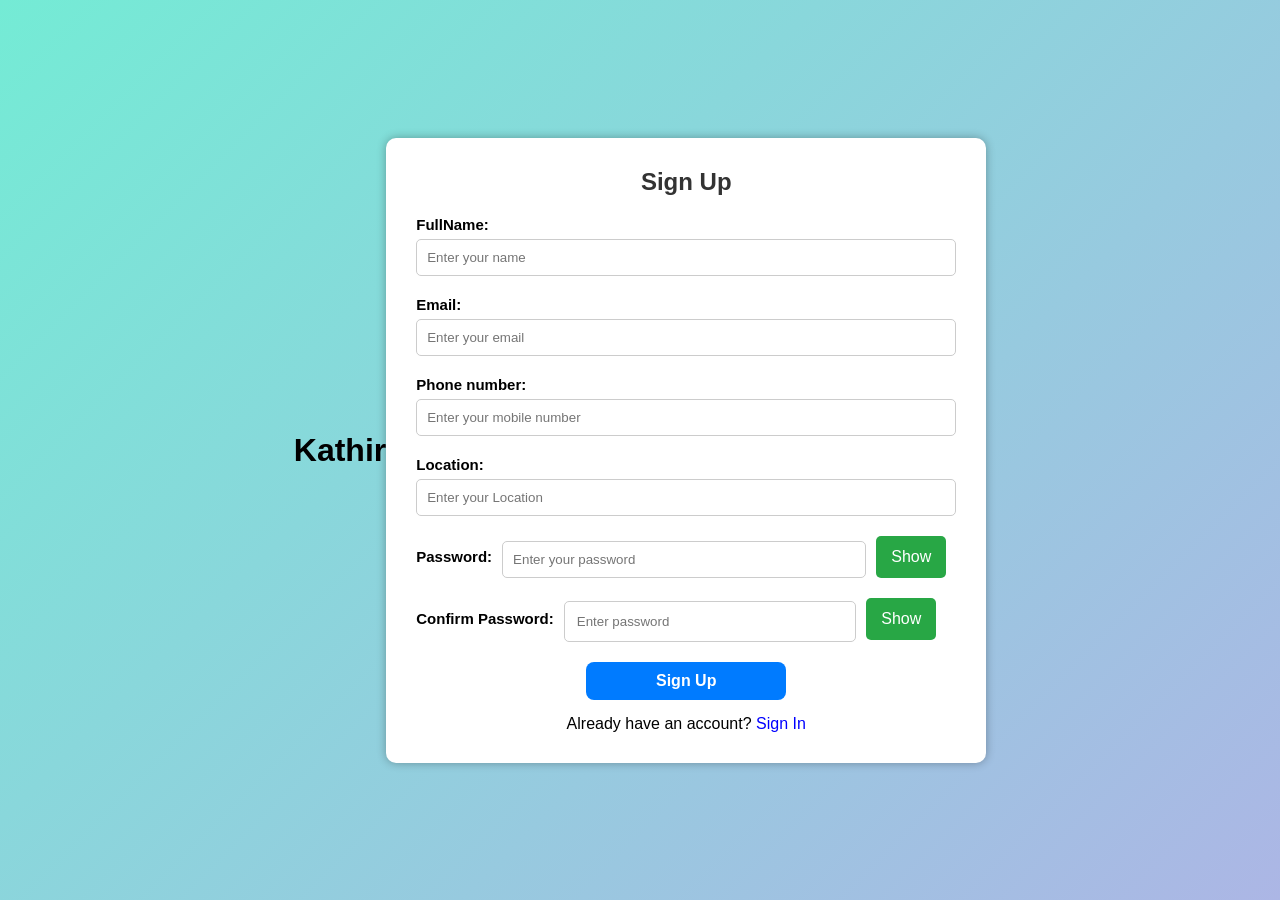
==== index.html @ 3285c73b "add html, css and js files" ====
<!DOCTYPE html>
<html lang="en">
<head>
    <meta charset="UTF-8">
    <meta name="viewport" content="width=device-width, initial-scale=1.0">
    <title>Sign Up</title>
    <link rel="stylesheet" href="css/index.css" type="text/css">
</head>
<body>
    <h1>Kathir</h1>
   <form id="signupform" onsubmit="return validateForm()">
    <h2>Sign Up</h2>
    <label>FullName:</label>
    <input type="text" id="fullname" name="fname" placeholder="Enter your name" value=""/>
    <span id="name-error" class="error-message"></span>
    <br>
    <label>Email:</label>
    <input type="email" id="email" name="email" placeholder="Enter your email" value=""/>
    <span id="email-error" class="error-message"></span>
    <br>
    <label>Phone number:</label>
    <input type="text" id="phone" name="phone" placeholder="Enter your mobile number" value=""/>
    <span id="phone-error" class="error-message"></span>
    <br>
    <label>Location:</label>
    <input type="text" id="location" name="location" placeholder="Enter your Location" value=""/>
    <span id="location-error" class="error-message"></span>
    <br>
    <div class="password-box">
    <label>Password:</label>
    <input type="password"id="pwd" name="pwd" placeholder="Enter your password" value=""/>
    <button type="button" onclick="togglePassword()">Show</button>
    <span id="password-error" class="error-message"></span>
    </div>
    <br>
    <div class="password-box">
    <label>Confirm Password:</label>
    <input type="password" id="cpwd"name="cpwd" placeholder="Enter password" value=""/>
    <button type="button" onclick="toggleConfirmPassword()">Show</button>
    <span id="confirm-error" class="error-message"></span>
    <br>
    </div>
    <div class="btn-container">
    <button type="submit" id="signupbtn">Sign Up</button>
</div>
    <p>
    Already have an account?
    <a href="SignIn.html">Sign In</a>
</p>
    </form>
    <script src="js/index.js"></script>
</body>
</html>
---- css/index.css ----
*{
    margin:0;
    padding:0;
    box-sizing:border-box;
    font-family:Arial, Helvetica, sans-serif;
}

body{
    background:linear-gradient(135deg,#74ebd5,#ACB6E5);
    display:flex;
    justify-content:center;
    align-items:center;
    min-height:100vh;
}

form{
    width:800px;
    background:white;
    padding:30px;
    border-radius:10px;
    box-shadow:0 0 10px rgba(0,0,0,0.3);
}

h2{
    text-align:center;
    margin-bottom:20px;
    color:#333;
}

label{
    font-weight:bold;
    font-size: 15px;
}

input{
    width:100%;
    padding:10px;
    margin-top:5px;
   
    border:1px solid #ccc;
    border-radius:5px;
}

button{
    width:auto;
    padding:10px;
    background:#007BFF;
    color:white;
    border:none;
    border-radius:5px;
    cursor:pointer;
    font-size:16px;
   
}

button:hover{
    background:#0056b3;
}

.error-message{
     display:block;
    margin-top:-8px;
    margin-bottom:10px;
    color:red;
    font-size:13px;
}

p{
    text-align:center;
    margin-top:15px;
}

a{
    text-decoration:none;
    color:blue;
}
#cpwd{
    width: 100%;
    padding: 12px;
    box-sizing: border-box;
}
.password-box{
    display:flex;
    gap:10px;
    align-items:center;
}

.password-box input{
    flex:1;
}

.password-box button{
    background:#28a745;
    width:70px;
    height:42px;
}
.password-box button:hover{
    background:#218838;
}

.btn-container{
    display: flex;
    justify-content: center;
    margin-top: 20px;
}

#signupbtn{
    width: 200px;
    padding: 10px;
    border-radius: 8px;
     font-weight:bold;
}
@media (max-width:768px)
{
    form{
        width:90%;
        padding:20px;
        margin: 30px;
    }

    h2{
        font-size:24px;
    }

    button{
        font-size:14px;
    }
    #cpwd{
        width:40%;
    }
    label{
    font-weight:bold;
    font-size: 13px;
}
.password-box input{
    flex:1;
    width:70px;
}


}
@media (min-width:769px) and (max-width:1024px)
{
    form{
        width:60%;
    }

    h2{
        font-size:28px;
    }
}
@media (min-width:1025px)
{
    form{
    max-width:600px;
    width:90%;

    }
    
}
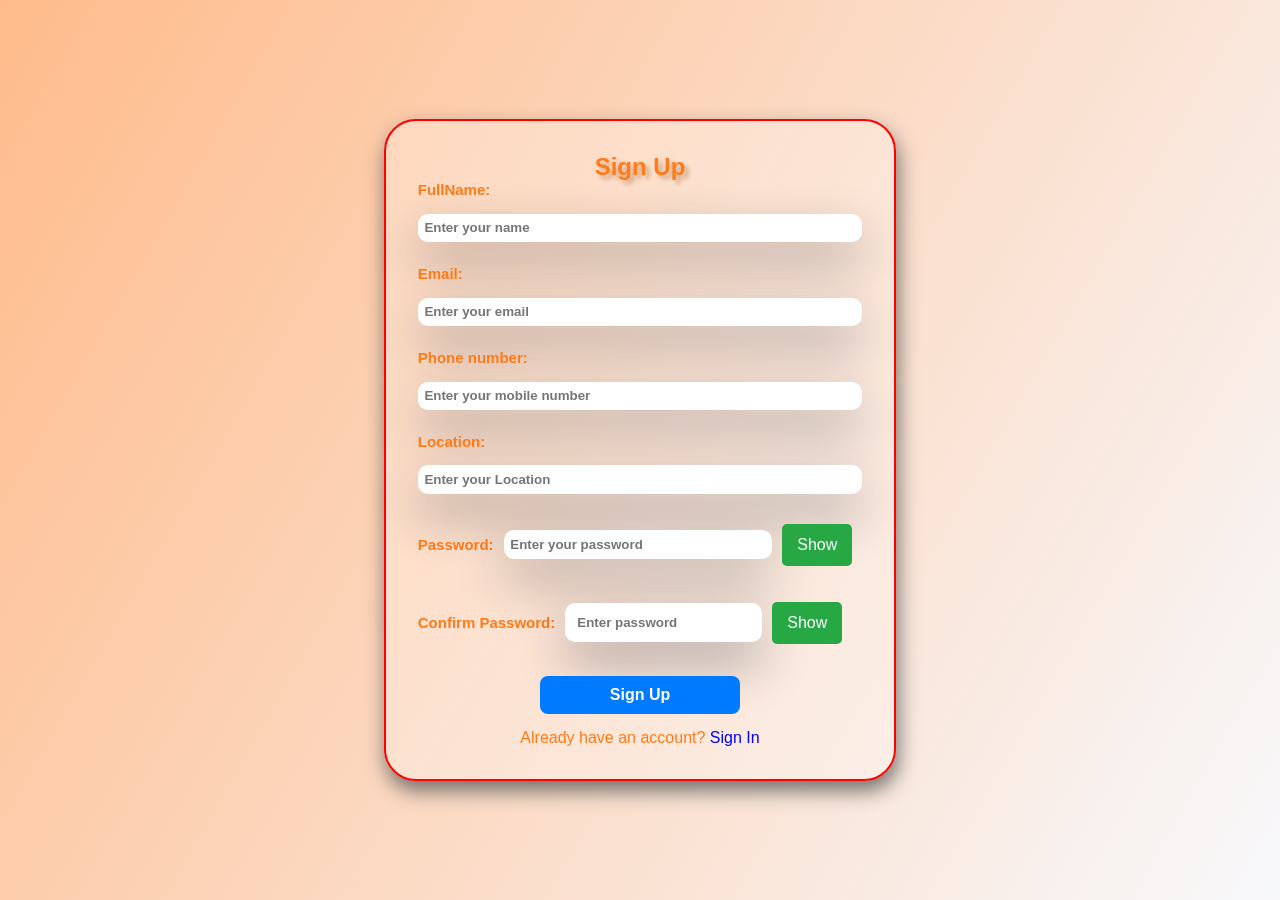
==== commit 62832ac7: "some changes ins css" ====
--- a/index.html
+++ b/index.html
@@ -7,7 +7,6 @@
     <link rel="stylesheet" href="css/index.css" type="text/css">
 </head>
 <body>
-    <h1>Kathir</h1>
    <form id="signupform" onsubmit="return validateForm()">
     <h2>Sign Up</h2>
     <label>FullName:</label>
--- a/css/index.css
+++ b/css/index.css
@@ -1,160 +1,182 @@
-*{
-    margin:0;
-    padding:0;
-    box-sizing:border-box;
-    font-family:Arial, Helvetica, sans-serif;
+* {
+  margin: 0;
+  padding: 0;
+  box-sizing: border-box;
+  font-family: Arial, Helvetica, sans-serif;
 }
 
-body{
-    background:linear-gradient(135deg,#74ebd5,#ACB6E5);
-    display:flex;
-    justify-content:center;
-    align-items:center;
-    min-height:100vh;
+body {
+  background: linear-gradient(135deg, #74ebd5, #acb6e5);
+  display: flex;
+  justify-content: center;
+  align-items: center;
+  min-height: 100vh;
+  background:
+    linear-gradient(
+      120deg,
+      rgba(255, 120, 24, 0.5),
+      rgba(246, 247, 251, 0.808)
+    ),
+    url(https://images.unsplash.com/photo-1507525428034-b723cf961d3e?auto=format&fit=crop&w=1600&q=80),
+    center / cover;
 }
 
-form{
-    width:800px;
-    background:white;
-    padding:30px;
-    border-radius:10px;
-    box-shadow:0 0 10px rgba(0,0,0,0.3);
+form {
+  /* width: 800px;
+  background: white;
+  padding: 30px;
+  border-radius: 10px;
+  box-shadow: 0 0 10px rgba(0, 0, 0, 0.3);
+  background-color: transparent; */
+
+  font-family: "Courier New", Courier, monospace;
+  padding: 2em;
+  border: 2px solid red;
+  color: #ff7a18;
+  background-color: rgba(255, 255, 255, 0.247);
+  border-radius: 2rem;
+  box-shadow: 2px 10px 20px #63615fe0;
+
 }
 
-h2{
-    text-align:center;
-    margin-bottom:20px;
-    color:#333;
+h2 {
+  /* text-align: center;
+  margin-bottom: 20px;
+  color: #333; */
+  text-align: center;
+  font-weight: bolder;
+  text-shadow: 4px 4px 4px #b98159a1;
 }
 
-label{
-    font-weight:bold;
-    font-size: 15px;
+label {
+  font-weight: bold;
+  font-size: 15px;
 }
 
-input{
-    width:100%;
-    padding:10px;
-    margin-top:5px;
-   
-    border:1px solid #ccc;
-    border-radius:5px;
+/* input {
+  width: 100%;
+  padding: 10px;
+  margin-top: 5px;
+
+  border: 1px solid #ccc;
+  border-radius: 5px;
+} */
+input[type] {
+  padding: 0.5em;
+  display: block;
+  width: 100%;
+  margin: 1em auto;
+  font-weight: bold;
+  box-shadow: 0 22px 50px rgba(20, 30, 55, 0.322);
+  border-radius: 10px;
+  color: #ff7a18;
+  outline: none;
+  border: none;
 }
 
-button{
-    width:auto;
-    padding:10px;
-    background:#007BFF;
-    color:white;
-    border:none;
-    border-radius:5px;
-    cursor:pointer;
-    font-size:16px;
-   
+button {
+  width: auto;
+  padding: 10px;
+  background: #007bff;
+  color: white;
+  border: none;
+  border-radius: 5px;
+  cursor: pointer;
+  font-size: 16px;
 }
 
-button:hover{
-    background:#0056b3;
+button:hover {
+  background: #0056b3;
 }
 
-.error-message{
-     display:block;
-    margin-top:-8px;
-    margin-bottom:10px;
-    color:red;
-    font-size:13px;
+.error-message {
+  display: block;
+  margin-top: -8px;
+  margin-bottom: 10px;
+  color: red;
+  font-size: 13px;
 }
 
-p{
-    text-align:center;
-    margin-top:15px;
+p {
+  text-align: center;
+  margin-top: 15px;
 }
 
-a{
-    text-decoration:none;
-    color:blue;
+a {
+  text-decoration: none;
+  color: blue;
 }
-#cpwd{
-    width: 100%;
-    padding: 12px;
-    box-sizing: border-box;
+#cpwd {
+  width: 100%;
+  padding: 12px;
+  box-sizing: border-box;
 }
-.password-box{
-    display:flex;
-    gap:10px;
-    align-items:center;
+.password-box {
+  display: flex;
+  gap: 10px;
+  align-items: center;
 }
 
-.password-box input{
-    flex:1;
+.password-box input {
+  flex: 1;
 }
 
-.password-box button{
-    background:#28a745;
-    width:70px;
-    height:42px;
+.password-box button {
+  background: #28a745;
+  width: 70px;
+  height: 42px;
 }
-.password-box button:hover{
-    background:#218838;
+.password-box button:hover {
+  background: #218838;
 }
 
-.btn-container{
-    display: flex;
-    justify-content: center;
-    margin-top: 20px;
+.btn-container {
+  display: flex;
+  justify-content: center;
+  margin-top: 20px;
 }
 
-#signupbtn{
-    width: 200px;
-    padding: 10px;
-    border-radius: 8px;
-     font-weight:bold;
+#signupbtn {
+  width: 200px;
+  padding: 10px;
+  border-radius: 8px;
+  font-weight: bold;
 }
-@media (max-width:768px)
-{
-    form{
-        width:90%;
-        padding:20px;
-        margin: 30px;
-    }
+@media (max-width: 768px) {
+  form {
+    width: 90%;
+    padding: 20px;
+    margin: 30px;
+    border: 20px solid aqua;
+  }
 
-    h2{
-        font-size:24px;
-    }
+  h2 {
+    font-size: 24px;
+  }
 
-    button{
-        font-size:14px;
-    }
-    #cpwd{
-        width:40%;
-    }
-    label{
-    font-weight:bold;
+  button {
+    font-size: 14px;
+  }
+  #cpwd {
+    width: 40%;
+  }
+  label {
+    font-weight: bold;
     font-size: 13px;
+  }
+  .password-box input {
+    flex: 1;
+    width: 70px;
+  }
 }
-.password-box input{
-    flex:1;
-    width:70px;
+@media (min-width: 769px) and (max-width: 1024px) {
+  form {
+    width: 100%;
+    border: 10px solid green;
+  }
+
+  h2 {
+    font-size: 28px;
+  }
 }
 
-
-}
-@media (min-width:769px) and (max-width:1024px)
-{
-    form{
-        width:60%;
-    }
-
-    h2{
-        font-size:28px;
-    }
-}
-@media (min-width:1025px)
-{
-    form{
-    max-width:600px;
-    width:90%;
-
-    }
-    
-}
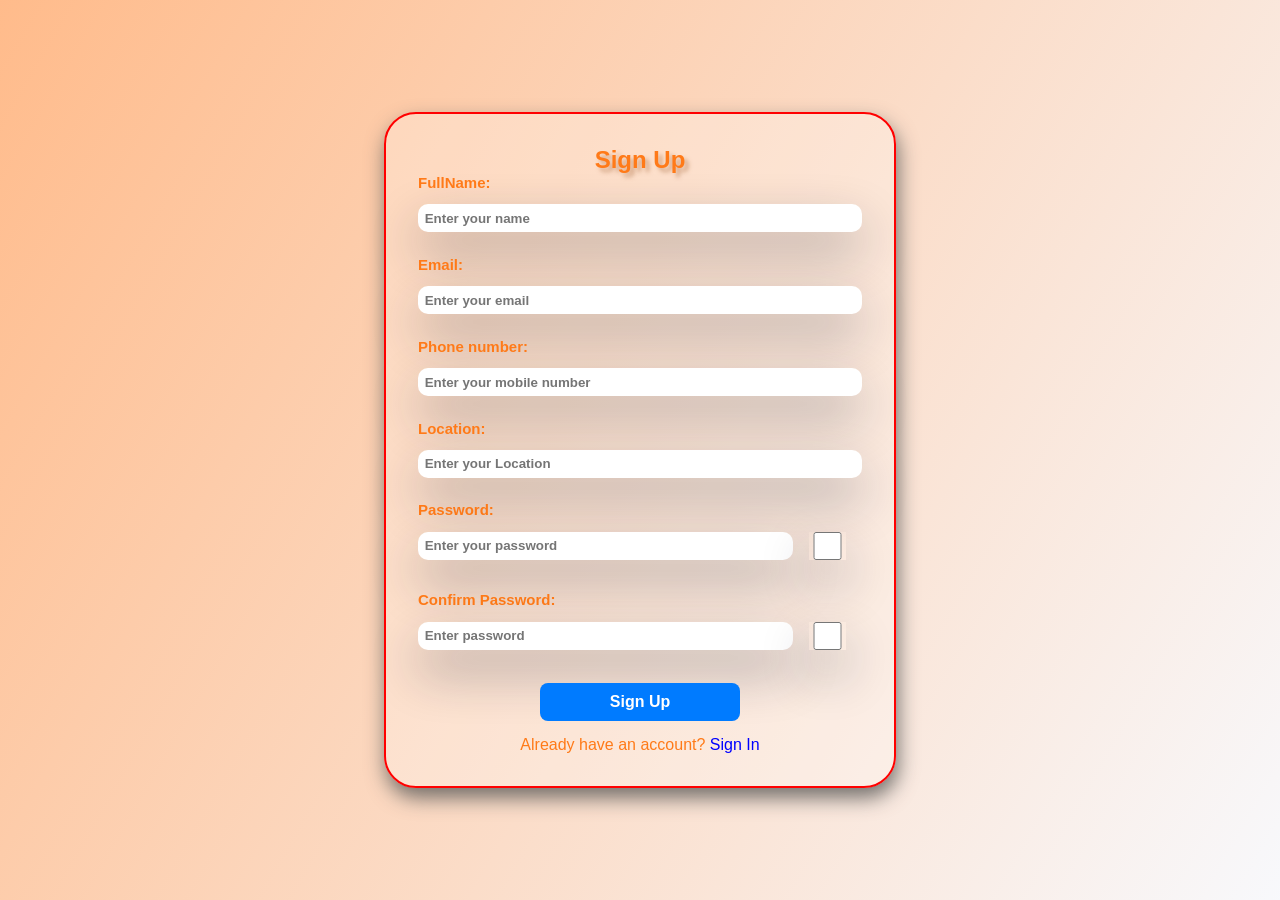
==== commit baf9cb4e: "some changes in css" ====
--- a/index.html
+++ b/index.html
@@ -26,18 +26,24 @@
     <span id="location-error" class="error-message"></span>
     <br>
     <div class="password-box">
-    <label>Password:</label>
-    <input type="password"id="pwd" name="pwd" placeholder="Enter your password" value=""/>
-    <button type="button" onclick="togglePassword()">Show</button>
-    <span id="password-error" class="error-message"></span>
+        <label>Password:</label>
+        <div class="pwd-group">
+            <input type="password"id="pwd" name="pwd" placeholder="Enter your password" value=""/>
+            <!-- <button type="button" onclick="togglePassword()">Show</button> -->
+            <input type="checkbox" name="" id="checkpwd">
+            <span id="password-error" class="error-message"></span>
+
+        </div>
     </div>
     <br>
     <div class="password-box">
-    <label>Confirm Password:</label>
-    <input type="password" id="cpwd"name="cpwd" placeholder="Enter password" value=""/>
-    <button type="button" onclick="toggleConfirmPassword()">Show</button>
-    <span id="confirm-error" class="error-message"></span>
-    <br>
+        <label>Confirm Password:</label>
+        <div class="pwd-group">
+            <input type="password" id="cpwd"name="cpwd" placeholder="Enter password" value=""/>
+            <!-- <button type="button" onclick="toggleConfirmPassword()">Show</button> -->
+            <input type="checkbox" name="" id="checkcpwd">
+            <span id="confirm-error" class="error-message"></span>
+        </div>
     </div>
     <div class="btn-container">
     <button type="submit" id="signupbtn">Sign Up</button>
--- a/css/index.css
+++ b/css/index.css
@@ -36,7 +36,8 @@
   background-color: rgba(255, 255, 255, 0.247);
   border-radius: 2rem;
   box-shadow: 2px 10px 20px #63615fe0;
-
+  width: 40%;
+  margin: auto;
 }
 
 h2 {
@@ -51,6 +52,7 @@
 label {
   font-weight: bold;
   font-size: 15px;
+  display: block;
 }
 
 /* input {
@@ -106,29 +108,43 @@
   text-decoration: none;
   color: blue;
 }
-#cpwd {
+/* #cpwd {
   width: 100%;
   padding: 12px;
   box-sizing: border-box;
-}
-.password-box {
+  border: 2px solid red;
+} */
+/* .password-box {
   display: flex;
   gap: 10px;
   align-items: center;
+} */
+
+.pwd-group {
+  display: flex;
+  gap: 1em;
+  justify-content: center;
 }
+.pwd-group input[type="checkbox"]{
+  accent-color: #ff7a18;
+  width: 10%;
+}
+/* .password-box input {
+  flex: 1;
+} */
 
-.password-box input {
-  flex: 1;
-}
 
-.password-box button {
+/* .password-box button {
   background: #28a745;
   width: 70px;
   height: 42px;
-}
-.password-box button:hover {
+
+
+} */
+/* .password-box button:hover {
   background: #218838;
-}
+
+} */
 
 .btn-container {
   display: flex;
@@ -142,8 +158,8 @@
   border-radius: 8px;
   font-weight: bold;
 }
-@media (max-width: 768px) {
-  form {
+/* @media (max-width: 768px) { */
+/* form {
     width: 90%;
     padding: 20px;
     margin: 30px;
@@ -179,4 +195,4 @@
     font-size: 28px;
   }
 }
-
+ */
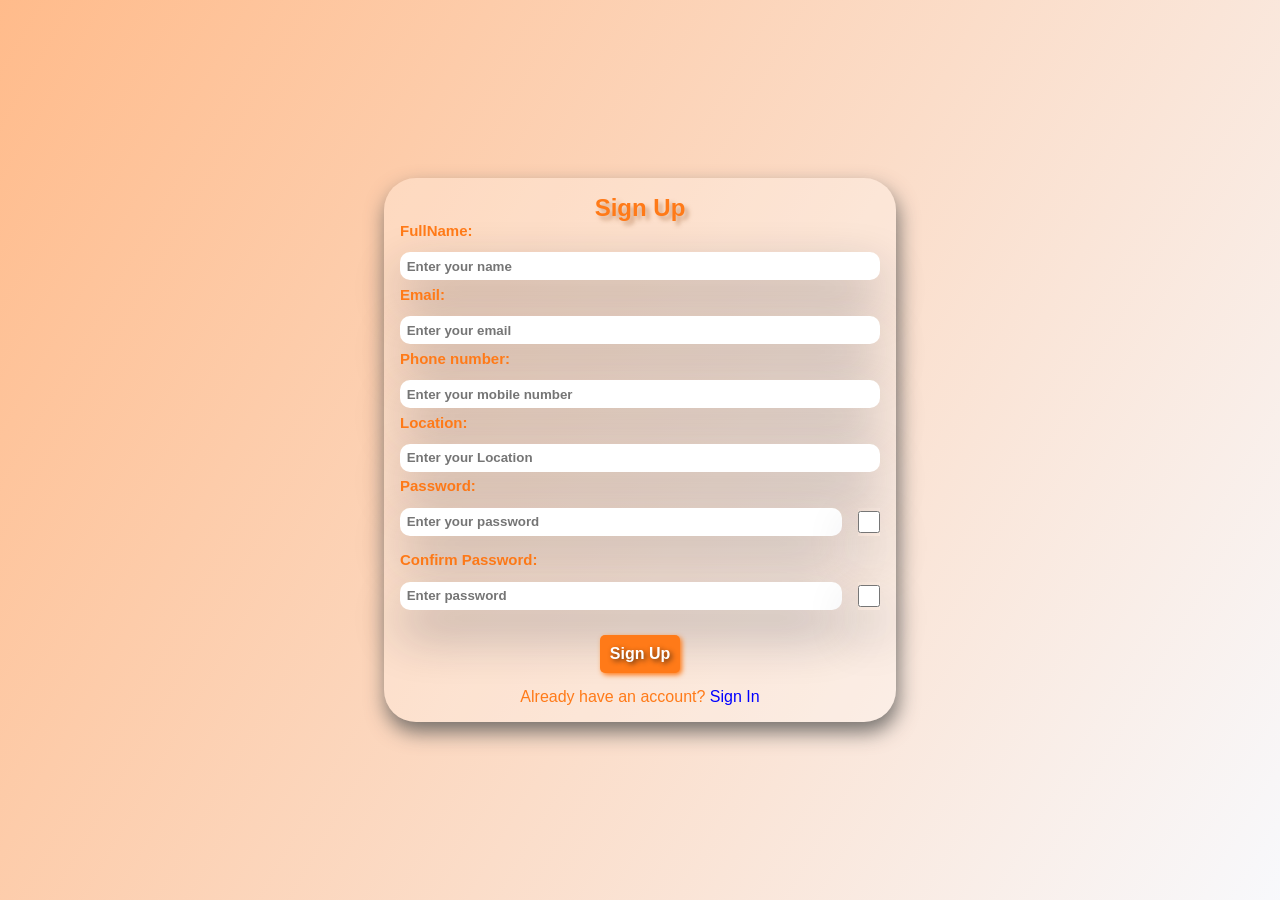
==== commit 7d75245c: "some changes in css" ====
--- a/index.html
+++ b/index.html
@@ -12,38 +12,36 @@
     <label>FullName:</label>
     <input type="text" id="fullname" name="fname" placeholder="Enter your name" value=""/>
     <span id="name-error" class="error-message"></span>
-    <br>
+
     <label>Email:</label>
     <input type="email" id="email" name="email" placeholder="Enter your email" value=""/>
     <span id="email-error" class="error-message"></span>
-    <br>
+
     <label>Phone number:</label>
     <input type="text" id="phone" name="phone" placeholder="Enter your mobile number" value=""/>
     <span id="phone-error" class="error-message"></span>
-    <br>
+
     <label>Location:</label>
     <input type="text" id="location" name="location" placeholder="Enter your Location" value=""/>
     <span id="location-error" class="error-message"></span>
-    <br>
+
     <div class="password-box">
         <label>Password:</label>
         <div class="pwd-group">
             <input type="password"id="pwd" name="pwd" placeholder="Enter your password" value=""/>
             <!-- <button type="button" onclick="togglePassword()">Show</button> -->
             <input type="checkbox" name="" id="checkpwd">
-            <span id="password-error" class="error-message"></span>
-
         </div>
+        <span id="password-error" class="error-message"></span>
     </div>
-    <br>
     <div class="password-box">
         <label>Confirm Password:</label>
         <div class="pwd-group">
             <input type="password" id="cpwd"name="cpwd" placeholder="Enter password" value=""/>
             <!-- <button type="button" onclick="toggleConfirmPassword()">Show</button> -->
             <input type="checkbox" name="" id="checkcpwd">
-            <span id="confirm-error" class="error-message"></span>
         </div>
+        <span id="confirm-error" class="error-message"></span>
     </div>
     <div class="btn-container">
     <button type="submit" id="signupbtn">Sign Up</button>
--- a/css/index.css
+++ b/css/index.css
@@ -30,8 +30,7 @@
   background-color: transparent; */
 
   font-family: "Courier New", Courier, monospace;
-  padding: 2em;
-  border: 2px solid red;
+  padding: 1em;
   color: #ff7a18;
   background-color: rgba(255, 255, 255, 0.247);
   border-radius: 2rem;
@@ -96,7 +95,7 @@
   margin-top: -8px;
   margin-bottom: 10px;
   color: red;
-  font-size: 13px;
+  font-size: 1em;
 }
 
 p {
@@ -127,7 +126,7 @@
 }
 .pwd-group input[type="checkbox"]{
   accent-color: #ff7a18;
-  width: 10%;
+  width: 5%;
 }
 /* .password-box input {
   flex: 1;
@@ -153,10 +152,23 @@
 }
 
 #signupbtn {
-  width: 200px;
+  /* width: 200px;
   padding: 10px;
   border-radius: 8px;
-  font-weight: bold;
+  font-weight: bold; */
+  padding: 10px;
+  border-radius: 5px;
+  background-color: #ff7a18;
+  font-weight: bolder;
+  text-shadow: 2px 2px 5px #241c15c4;
+  box-shadow: 2px 2px 5px #ff7a18;
+  
+}
+#signupbtn:hover{
+  background-color: white;
+  color: #ff7a18;
+  text-shadow: 2px 2px 5px #ff7a18;
+  box-shadow: 2px 2px 5px 2px #ff7a18;
 }
 /* @media (max-width: 768px) { */
 /* form {
